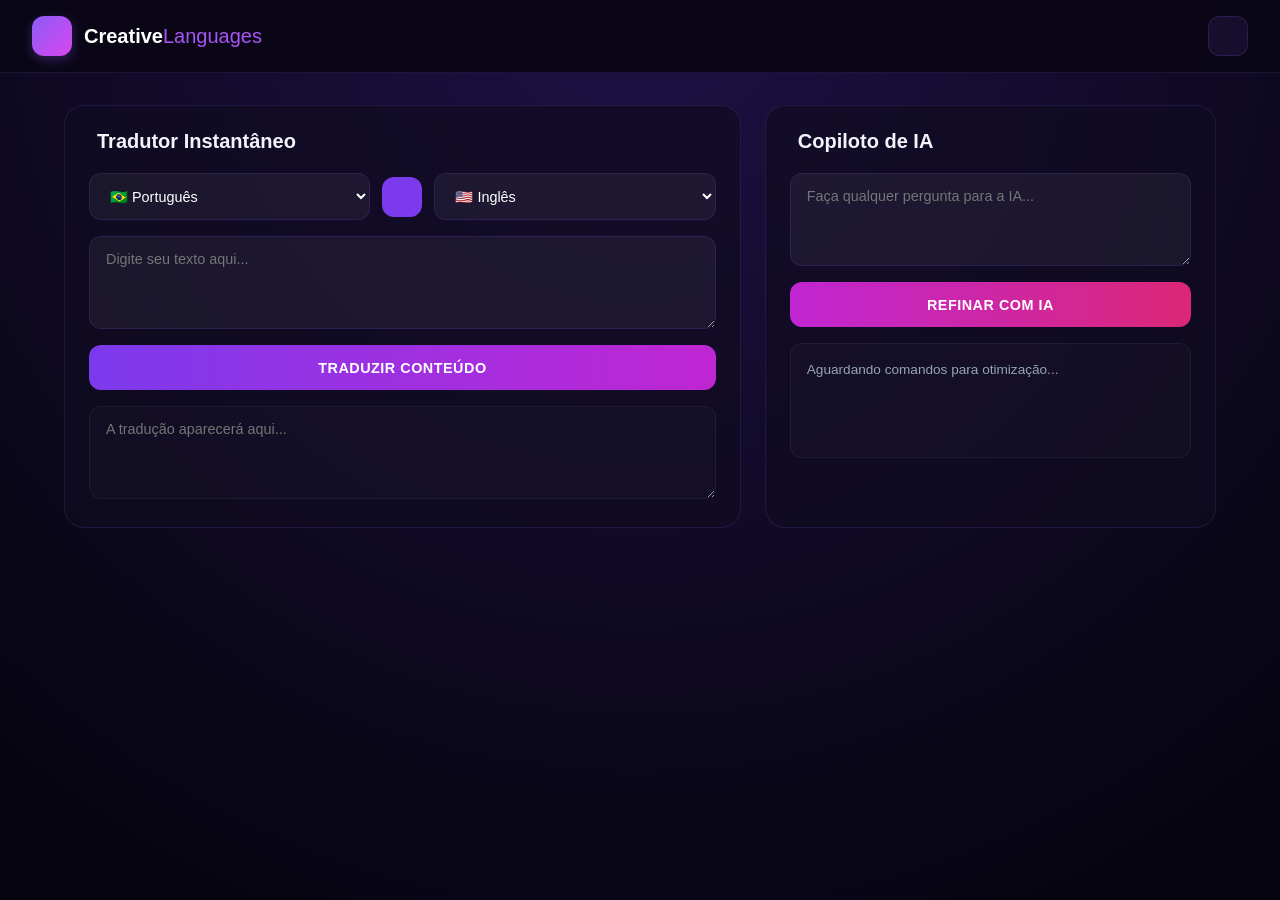
==== index.html @ ce159330 "Site (o outro tava errado(" ====
<!DOCTYPE html>
<html lang="pt-BR">
<head>
  <meta charset="UTF-8">
  <meta name="viewport" content="width=device-width, initial-scale=1.0">
  <title>Creative Languages</title>
  
  <!-- Ícones FontAwesome -->
  <link rel="stylesheet" href="https://cloudflare.com">
  
  <!-- Link para o CSS Externo -->
  <link rel="stylesheet" href="style.css">
</head>
<body>

  <!-- NAVBAR -->
  <nav class="navbar">
    <div onclick="showTab('home')" class="logo-container">
      <div class="logo-icon">
        <i class="fas fa-language text-white"></i>
      </div>
      <span class="logo-text">Creative<span>Languages</span></span>
    </div>
    
    <button onclick="toggleMenu()" class="menu-toggle">
      <i class="fas fa-bars"></i>
    </button>

    <!-- Menu Lateral -->
    <div id="sideMenu" class="side-menu">
      <button onclick="toggleMenu()" class="close-menu"><i class="fas fa-times"></i></button>
      <button onclick="showTab('home')" class="menu-btn"><i class="fas fa-home"></i> Início</button>
      <button onclick="showTab('perfil')" class="menu-btn"><i class="fas fa-user"></i> Perfil</button>
      <button onclick="showTab('comunidade')" class="menu-btn"><i class="fas fa-users"></i> Comunidade</button>
      <button onclick="showTab('voz')" class="menu-btn"><i class="fas fa-microphone"></i> Detectar Voz</button>
      <button onclick="showTab('atividades')" class="menu-btn"><i class="fas fa-tasks"></i> Atividades</button>
    </div>
  </nav>

  <div id="menuOverlay" onclick="toggleMenu()" class="overlay"></div>

  <main class="container">
    
    <!-- ABA TRADUTOR & IA -->
    <div id="tab-home" class="tab-content active-grid grid-layout">
      
      <!-- QUADRO TRADUTOR -->
      <div class="glass-card">
        <h2 class="card-title"><i class="fas fa-globe purple-icon"></i> Tradutor Instantâneo</h2>
        
        <div class="lang-selector-group">
          <select id="fromLang">
            <option value="pt" selected>🇧🇷 Português</option>
            <option value="en">🇺🇸 Inglês</option>
            <option value="es">🇪🇸 Espanhol</option>
            <option value="fr">🇫🇷 Francês</option>
            <option value="de">🇩🇪 Alemão</option>
            <option value="it">🇮🇹 Italiano</option>
          </select>
          
          <button onclick="swapLanguages()" class="swap-btn">
            <i class="fas fa-exchange-alt"></i>
          </button>
          
          <select id="toLang">
            <option value="pt">🇧🇷 Português</option>
            <option value="en" selected>🇺🇸 Inglês</option>
            <option value="es">🇪🇸 Espanhol</option>
            <option value="fr">🇫🇷 Francês</option>
            <option value="de">🇩🇪 Alemão</option>
            <option value="it">🇮🇹 Italiano</option>
          </select>
        </div>

        <textarea id="inputText" rows="4" placeholder="Digite seu texto aqui..."></textarea>
        
        <button onclick="traduzir()" class="btn-primary btn-purple">TRADUZIR CONTEÚDO</button>

        <textarea id="outputText" rows="4" readonly class="output-box" placeholder="A tradução aparecerá aqui..."></textarea>
      </div>

      <!-- QUADRO IA -->
      <div class="glass-card">
        <h2 class="card-title"><i class="fas fa-robot fuchsia-icon"></i> Copiloto de IA</h2>
        <textarea id="iaInput" rows="4" placeholder="Faça qualquer pergunta para a IA..."></textarea>
        <button onclick="chamarIA()" class="btn-primary btn-fuchsia">REFINAR COM IA</button>
        <div id="iaResponse" class="ia-response-box">Aguardando comandos para otimização...</div>
      </div>

    </div>

    <!-- SEÇÃO DE ESPERA GERAL -->
    <div id="tab-dev" class="tab-content dev-screen glass-card">
      <div class="dev-icon-box">
        <i class="fas fa-screwdriver-wrenches"></i>
      </div>
      <h2>Ops! Ainda está sendo feito!</h2>
      <p>Melhor esperar um pouquinho!</p>
      <button onclick="showTab('home')" class="btn-back">Voltar para o Início</button>
    </div>

  </main>

  <!-- Link para o JS Externo -->
  <script src="script.js"></script>
</body>
</html>
---- style.css ----
* {
  margin: 0;
  padding: 0;
  box-sizing: border-box;
  font-family: 'Segoe UI', Tahoma, Geneva, Verdana, sans-serif;
}

body {
  background: radial-gradient(circle at 50% 0%, #1e1145 0%, #0b071a 70%, #05030d 100%) !important;
  color: #f1f5f9;
  min-height: 100vh;
  padding-bottom: 3rem;
  overflow-x: hidden;
}

.navbar {
  background: rgba(9, 6, 21, 0.9);
  border-bottom: 1px solid rgba(139, 92, 246, 0.15);
  padding: 1rem 2rem;
  display: flex;
  justify-content: space-between;
  align-items: center;
  position: sticky;
  top: 0;
  z-index: 100;
}

.logo-container {
  display: flex;
  align-items: center;
  gap: 0.75rem;
  cursor: pointer;
}

.logo-icon {
  width: 2.5rem;
  height: 2.5rem;
  background: linear-gradient(135deg, #8b5cf6, #d946ef);
  border-radius: 0.75rem;
  display: flex;
  align-items: center;
  justify-content: center;
  box-shadow: 0 4px 12px rgba(139, 92, 246, 0.3);
}

.logo-text {
  font-size: 1.25rem;
  font-weight: 800;
  color: #ffffff;
}

.logo-text span {
  color: #a855f7;
  font-weight: 400;
}

.menu-toggle {
  width: 2.5rem;
  height: 2.5rem;
  background: rgba(139, 92, 246, 0.1);
  border: 1px solid rgba(139, 92, 246, 0.2);
  border-radius: 0.75rem;
  color: #a855f7;
  cursor: pointer;
  display: flex;
  align-items: center;
  justify-content: center;
  z-index: 101;
}

.menu-toggle:hover {
  background: rgba(139, 92, 246, 0.2);
}

.side-menu {
  position: fixed;
  top: 0;
  right: 0;
  height: 100%;
  width: 260px;
  background: #090615;
  border-left: 1px solid rgba(139, 92, 246, 0.15);
  box-shadow: -10px 0 30px rgba(0,0,0,0.5);
  transform: translateX(100%);
  transition: transform 0.3s ease-in-out;
  z-index: 200;
  padding: 1.5rem;
  display: flex;
  flex-direction: column;
  gap: 0.5rem;
  display: none;
}

.side-menu.active {
  transform: translateX(0) !important;
  display: flex !important;
}

.close-menu {
  align-self: flex-end;
  background: transparent;
  border: none;
  color: #94a3b8;
  font-size: 1.25rem;
  cursor: pointer;
  margin-bottom: 1.5rem;
  width: 2rem;
  height: 2rem;
}

.menu-btn {
  display: flex;
  align-items: center;
  gap: 1rem;
  width: 100%;
  padding: 0.75rem 1rem;
  background: transparent;
  border: none;
  border-radius: 0.75rem;
  color: #cbd5e1;
  font-weight: 600;
  font-size: 0.9rem;
  text-align: left;
  cursor: pointer;
}

.menu-btn:hover {
  background: rgba(139, 92, 246, 0.15);
  color: #a855f7;
}

.menu-btn i {
  color: #a855f7;
  width: 20px;
}

.overlay {
  position: fixed;
  inset: 0;
  background: rgba(0,0,0,0.6);
  display: none;
  z-index: 150;
}

.overlay.active {
  display: block !important;
}

.container {
  max-width: 1200px;
  margin: 2rem auto 0 auto;
  padding: 0 1.5rem;
}

.grid-layout {
  display: grid;
  grid-template-columns: 1fr;
  gap: 1.5rem;
}

@media (min-width: 992px) {
  .grid-layout {
    grid-template-columns: 3fr 2fr;
  }
}

.glass-card {
  background: rgba(17, 12, 34, 0.7);
  border: 1px solid rgba(139, 92, 246, 0.15);
  border-radius: 1.25rem;
  padding: 1.5rem;
}

.card-title {
  font-size: 1.25rem;
  font-weight: 700;
  margin-bottom: 1.25rem;
  display: flex;
  align-items: center;
  gap: 0.5rem;
}

.card-title .purple-icon { color: #a855f7; }
.card-title .fuchsia-icon { color: #d946ef; }

.lang-selector-group {
  display: flex;
  flex-direction: column;
  gap: 0.75rem;
  align-items: center;
  margin-bottom: 1rem;
}

@media (min-width: 576px) {
  .lang-selector-group {
    flex-direction: row;
  }
}

select, textarea {
  width: 100%;
  background: rgba(255, 255, 255, 0.05);
  border: 1px solid rgba(139, 92, 246, 0.15);
  border-radius: 0.75rem;
  padding: 0.85rem 1rem;
  color: #ffffff !important;
  font-size: 0.9rem;
  outline: none;
}

select:focus, textarea:focus {
  border-color: rgba(168, 85, 247, 0.5);
  background: rgba(255, 255, 255, 0.08);
}

select option {
  background-color: #090615 !important;
  color: #ffffff !important;
}

.swap-btn {
  width: 2.5rem;
  height: 2.5rem;
  border-radius: 0.75rem;
  background: #7c3aed;
  border: none;
  color: white;
  cursor: pointer;
  display: flex;
  align-items: center;
  justify-content: center;
  flex-shrink: 0;
}

.btn-primary {
  width: 100%;
  padding: 0.9rem;
  border: none;
  border-radius: 0.75rem;
  font-weight: 700;
  font-size: 0.9rem;
  letter-spacing: 0.5px;
  cursor: pointer;
  margin-top: 0.75rem;
  color: white;
}

.btn-purple { background: linear-gradient(90deg, #7c3aed, #c026d3); }
.btn-fuchsia { background: linear-gradient(90deg, #c026d3, #db2777); }

.output-box {
  background: rgba(255, 255, 255, 0.02);
  border-color: rgba(255, 255, 255, 0.05);
  color: #94a3b8;
  margin-top: 1rem;
}

.ia-response-box {
  margin-top: 1rem;
  padding: 1rem;
  background: rgba(255, 255, 255, 0.02);
  border: 1px solid rgba(255, 255, 255, 0.05);
  border-radius: 0.75rem;
  min-height: 115px;
  font-size: 0.85rem;
  color: #94a3b8;
  line-height: 1.5;
}

.dev-screen {
  max-width: 450px;
  margin: 4rem auto 0 auto;
  text-align: center;
  display: none;
  align-items: center;
  justify-content: center;
}

.dev-icon-box {
  width: 4rem;
  height: 4rem;
  background: rgba(139, 92, 246, 0.1);
  border: 1px solid rgba(139, 92, 246, 0.2);
  border-radius: 50%;
  display: flex;
  align-items: center;
  justify-content: center;
  margin: 0 auto 1rem auto;
}

.dev-icon-box i {
  font-size: 1.5rem;
  color: #a855f7;
}

.dev-screen h2 {
  font-size: 1.5rem;
  font-weight: 800;
  margin-bottom: 0.5rem;
  background: linear-gradient(90deg, #a855f7, #d946ef);
  -webkit-background-clip: text;
  -webkit-text-fill-color: transparent;
}

.dev-screen p {
  color: #94a3b8;
  font-size: 0.95rem;
  margin-bottom: 1.5rem;
}

.btn-back {
  background: rgba(255, 255, 255, 0.05);
  border: 1px solid rgba(139, 92, 246, 0.2);
  color: white;
  padding: 0.6rem 1.5rem;
  border-radius: 0.75rem;
  font-weight: 600;
  font-size: 0.85rem;
  cursor: pointer;
}

.tab-content { display: none; }
.tab-content.active-grid { display: grid; }
.tab-content.active-flex { display: flex !important; flex-direction: column; }
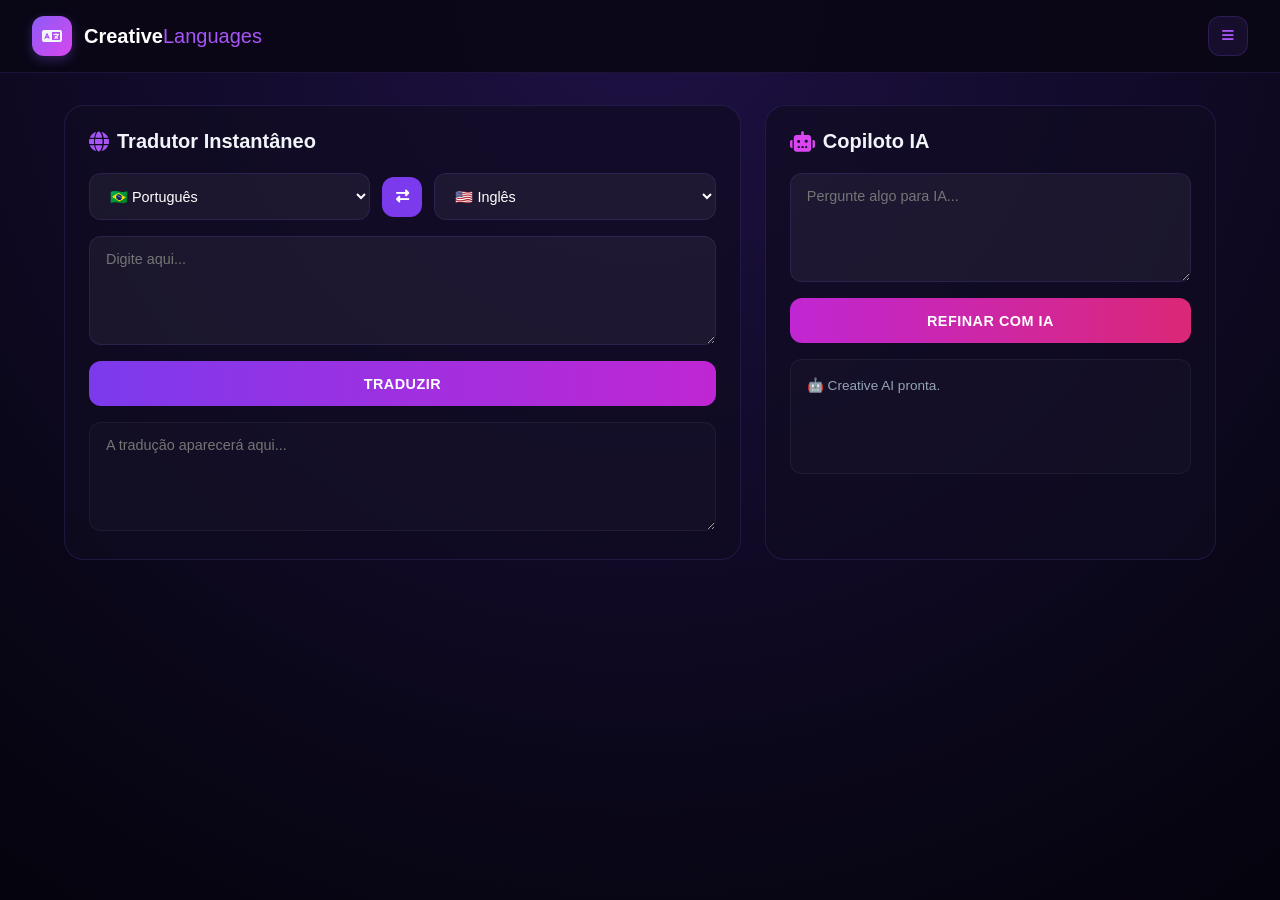
==== commit 1413533c: "Update index.html" ====
--- a/index.html
+++ b/index.html
@@ -1,107 +1,363 @@
 <!DOCTYPE html>
 <html lang="pt-BR">
+
 <head>
+
   <meta charset="UTF-8">
-  <meta name="viewport" content="width=device-width, initial-scale=1.0">
+
+  <meta name="viewport"
+  content="width=device-width, initial-scale=1.0">
+
   <title>Creative Languages</title>
-  
-  <!-- Ícones FontAwesome -->
-  <link rel="stylesheet" href="https://cloudflare.com">
-  
-  <!-- Link para o CSS Externo -->
+
+  <!-- FONT AWESOME -->
+
+  <link rel="stylesheet"
+  href="https://cdnjs.cloudflare.com/ajax/libs/font-awesome/6.5.1/css/all.min.css">
+
+  <!-- CSS -->
+
   <link rel="stylesheet" href="style.css">
+
 </head>
+
 <body>
 
   <!-- NAVBAR -->
+
   <nav class="navbar">
-    <div onclick="showTab('home')" class="logo-container">
+
+    <div onclick="showTab('home')"
+    class="logo-container">
+
       <div class="logo-icon">
-        <i class="fas fa-language text-white"></i>
-      </div>
-      <span class="logo-text">Creative<span>Languages</span></span>
-    </div>
-    
-    <button onclick="toggleMenu()" class="menu-toggle">
+
+        <i class="fas fa-language"></i>
+
+      </div>
+
+      <span class="logo-text">
+
+        Creative<span>Languages</span>
+
+      </span>
+
+    </div>
+
+    <button onclick="toggleMenu()"
+    class="menu-toggle">
+
       <i class="fas fa-bars"></i>
+
     </button>
 
-    <!-- Menu Lateral -->
-    <div id="sideMenu" class="side-menu">
-      <button onclick="toggleMenu()" class="close-menu"><i class="fas fa-times"></i></button>
-      <button onclick="showTab('home')" class="menu-btn"><i class="fas fa-home"></i> Início</button>
-      <button onclick="showTab('perfil')" class="menu-btn"><i class="fas fa-user"></i> Perfil</button>
-      <button onclick="showTab('comunidade')" class="menu-btn"><i class="fas fa-users"></i> Comunidade</button>
-      <button onclick="showTab('voz')" class="menu-btn"><i class="fas fa-microphone"></i> Detectar Voz</button>
-      <button onclick="showTab('atividades')" class="menu-btn"><i class="fas fa-tasks"></i> Atividades</button>
-    </div>
+    <!-- MENU -->
+
+    <div id="sideMenu"
+    class="side-menu">
+
+      <button onclick="toggleMenu()"
+      class="close-menu">
+
+        <i class="fas fa-times"></i>
+
+      </button>
+
+      <button onclick="showTab('home')"
+      class="menu-btn">
+
+        <i class="fas fa-home"></i>
+        Início
+
+      </button>
+
+      <button onclick="showTab('perfil')"
+      class="menu-btn">
+
+        <i class="fas fa-user"></i>
+        Perfil
+
+      </button>
+
+      <button onclick="showTab('voz'); iniciarDetectarVoz();"
+      class="menu-btn">
+
+        <i class="fas fa-microphone"></i>
+        Detectar Voz
+
+      </button>
+
+      <button onclick="showTab('comunidade')"
+      class="menu-btn">
+
+        <i class="fas fa-users"></i>
+        Comunidade
+
+      </button>
+
+      <button onclick="showTab('atividades')"
+      class="menu-btn">
+
+        <i class="fas fa-tasks"></i>
+        Atividades
+
+      </button>
+
+    </div>
+
   </nav>
 
-  <div id="menuOverlay" onclick="toggleMenu()" class="overlay"></div>
+  <!-- OVERLAY -->
+
+  <div id="menuOverlay"
+  onclick="toggleMenu()"
+  class="overlay"></div>
+
+  <!-- CONTAINER -->
 
   <main class="container">
-    
-    <!-- ABA TRADUTOR & IA -->
-    <div id="tab-home" class="tab-content active-grid grid-layout">
-      
-      <!-- QUADRO TRADUTOR -->
+
+    <!-- HOME -->
+
+    <div id="tab-home"
+    class="tab-content active-grid grid-layout">
+
+      <!-- TRADUTOR -->
+
       <div class="glass-card">
-        <h2 class="card-title"><i class="fas fa-globe purple-icon"></i> Tradutor Instantâneo</h2>
-        
+
+        <h2 class="card-title">
+
+          <i class="fas fa-globe purple-icon"></i>
+
+          Tradutor Instantâneo
+
+        </h2>
+
         <div class="lang-selector-group">
+
           <select id="fromLang">
-            <option value="pt" selected>🇧🇷 Português</option>
-            <option value="en">🇺🇸 Inglês</option>
-            <option value="es">🇪🇸 Espanhol</option>
-            <option value="fr">🇫🇷 Francês</option>
-            <option value="de">🇩🇪 Alemão</option>
-            <option value="it">🇮🇹 Italiano</option>
+
+            <option value="pt">
+              🇧🇷 Português
+            </option>
+
+            <option value="en">
+              🇺🇸 Inglês
+            </option>
+
+            <option value="es">
+              🇪🇸 Espanhol
+            </option>
+
+            <option value="fr">
+              🇫🇷 Francês
+            </option>
+
           </select>
-          
-          <button onclick="swapLanguages()" class="swap-btn">
+
+          <button onclick="swapLanguages()"
+          class="swap-btn">
+
             <i class="fas fa-exchange-alt"></i>
+
           </button>
-          
+
           <select id="toLang">
-            <option value="pt">🇧🇷 Português</option>
-            <option value="en" selected>🇺🇸 Inglês</option>
-            <option value="es">🇪🇸 Espanhol</option>
-            <option value="fr">🇫🇷 Francês</option>
-            <option value="de">🇩🇪 Alemão</option>
-            <option value="it">🇮🇹 Italiano</option>
+
+            <option value="en">
+              🇺🇸 Inglês
+            </option>
+
+            <option value="pt">
+              🇧🇷 Português
+            </option>
+
+            <option value="es">
+              🇪🇸 Espanhol
+            </option>
+
+            <option value="fr">
+              🇫🇷 Francês
+            </option>
+
           </select>
-        </div>
-
-        <textarea id="inputText" rows="4" placeholder="Digite seu texto aqui..."></textarea>
-        
-        <button onclick="traduzir()" class="btn-primary btn-purple">TRADUZIR CONTEÚDO</button>
-
-        <textarea id="outputText" rows="4" readonly class="output-box" placeholder="A tradução aparecerá aqui..."></textarea>
-      </div>
-
-      <!-- QUADRO IA -->
+
+        </div>
+
+        <textarea id="inputText"
+        rows="5"
+        placeholder="Digite aqui..."></textarea>
+
+        <button onclick="traduzir()"
+        class="btn-primary btn-purple">
+
+          TRADUZIR
+
+        </button>
+
+        <textarea id="outputText"
+        rows="5"
+        readonly
+        class="output-box"
+        placeholder="A tradução aparecerá aqui..."></textarea>
+
+      </div>
+
+      <!-- IA -->
+
       <div class="glass-card">
-        <h2 class="card-title"><i class="fas fa-robot fuchsia-icon"></i> Copiloto de IA</h2>
-        <textarea id="iaInput" rows="4" placeholder="Faça qualquer pergunta para a IA..."></textarea>
-        <button onclick="chamarIA()" class="btn-primary btn-fuchsia">REFINAR COM IA</button>
-        <div id="iaResponse" class="ia-response-box">Aguardando comandos para otimização...</div>
-      </div>
-
-    </div>
-
-    <!-- SEÇÃO DE ESPERA GERAL -->
-    <div id="tab-dev" class="tab-content dev-screen glass-card">
+
+        <h2 class="card-title">
+
+          <i class="fas fa-robot fuchsia-icon"></i>
+
+          Copiloto IA
+
+        </h2>
+
+        <textarea id="iaInput"
+        rows="5"
+        placeholder="Pergunte algo para IA..."></textarea>
+
+        <button onclick="chamarIA()"
+        class="btn-primary btn-fuchsia">
+
+          REFINAR COM IA
+
+        </button>
+
+        <!-- IA RESPONSE -->
+
+        <div id="iaResponse"
+        class="ia-response-box">
+
+🤖 Creative AI pronta.
+
+        </div>
+
+      </div>
+
+    </div>
+
+    <!-- PERFIL -->
+
+    <div id="tab-perfil"
+    class="tab-content">
+
+      <div class="glass-card profile-card">
+
+        <div class="profile-header">
+
+          <div class="profile-avatar">
+
+            <i class="fas fa-user"></i>
+
+          </div>
+
+          <div>
+
+            <h2>Vini</h2>
+
+            <p>@creativeuser</p>
+
+          </div>
+
+        </div>
+
+        <div class="profile-stats">
+
+          <div class="stat-box">
+
+            <h3>245</h3>
+
+            <span>Traduções</span>
+
+          </div>
+
+          <div class="stat-box">
+
+            <h3>12</h3>
+
+            <span>Dias Seguidos</span>
+
+          </div>
+
+          <div class="stat-box">
+
+            <h3>EN</h3>
+
+            <span>Idioma Principal</span>
+
+          </div>
+
+        </div>
+
+        <div class="profile-section">
+
+          <h3>Idiomas em progresso</h3>
+
+          <div class="progress-item">
+
+            <span>🇺🇸 Inglês</span>
+
+            <div class="progress-bar">
+
+              <div class="progress-fill"
+              style="width:72%"></div>
+
+            </div>
+
+          </div>
+
+          <div class="progress-item">
+
+            <span>🇪🇸 Espanhol</span>
+
+            <div class="progress-bar">
+
+              <div class="progress-fill"
+              style="width:35%"></div>
+
+            </div>
+
+          </div>
+
+        </div>
+
+      </div>
+
+    </div>
+
+    <!-- DEV -->
+
+    <div id="tab-dev"
+    class="tab-content dev-screen glass-card">
+
       <div class="dev-icon-box">
-        <i class="fas fa-screwdriver-wrenches"></i>
-      </div>
-      <h2>Ops! Ainda está sendo feito!</h2>
-      <p>Melhor esperar um pouquinho!</p>
-      <button onclick="showTab('home')" class="btn-back">Voltar para o Início</button>
+
+        <i class="fas fa-screwdriver-wrench"></i>
+
+      </div>
+
+      <h2>Ainda em desenvolvimento</h2>
+
+      <p>Essa área ainda está sendo criada.</p>
+
+      <button onclick="showTab('home')"
+      class="btn-back">
+
+        Voltar
+
+      </button>
+
     </div>
 
   </main>
 
-  <!-- Link para o JS Externo -->
+  <!-- JS -->
+
   <script src="script.js"></script>
+
 </body>
 </html>
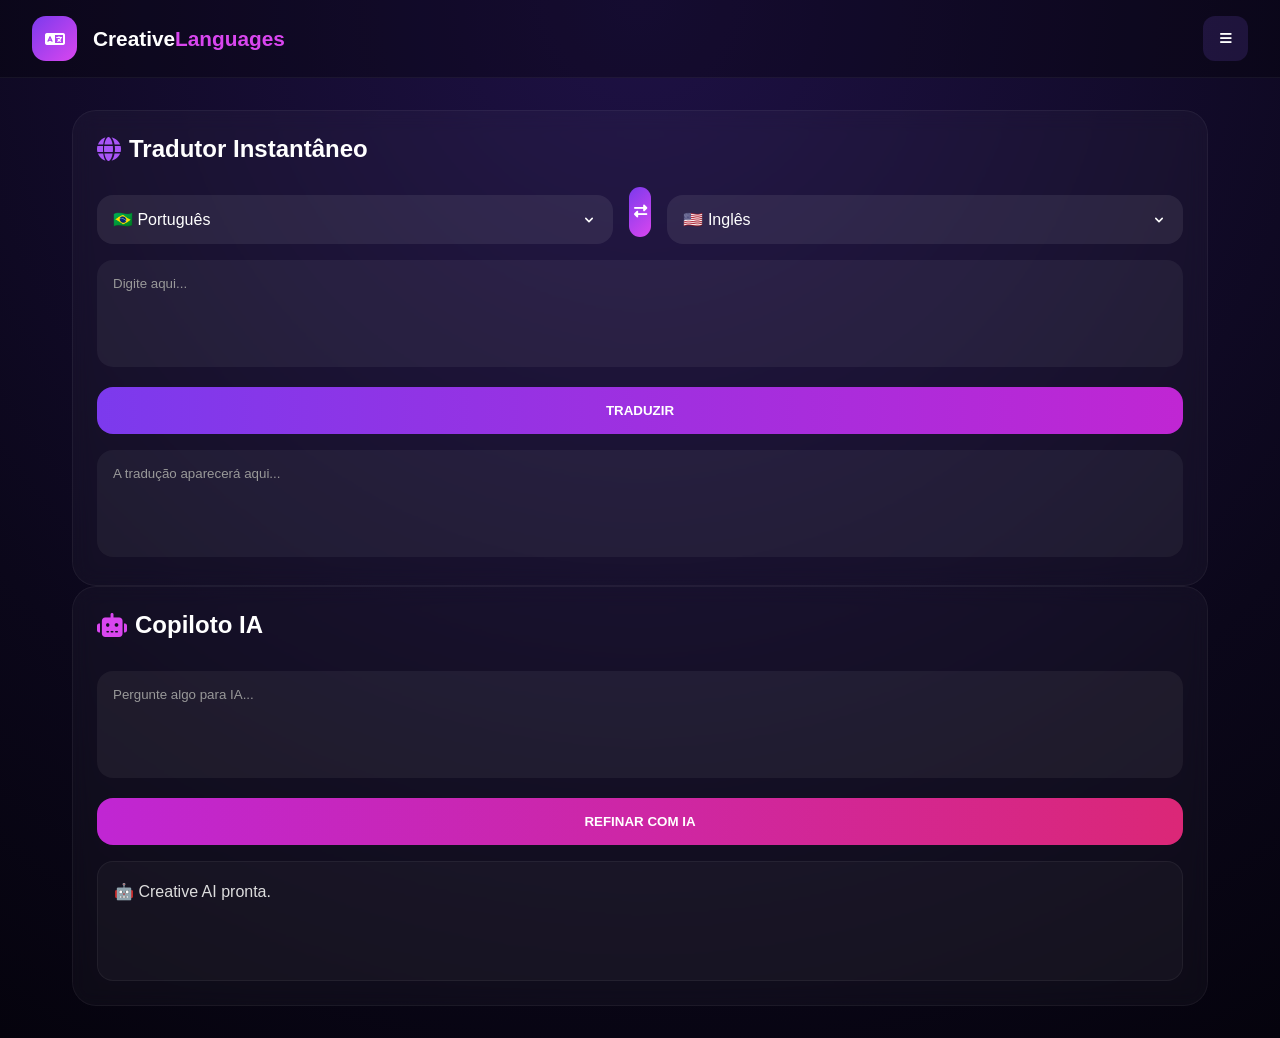
==== commit 986ee4b0: "Update index.html" ====
--- a/index.html
+++ b/index.html
@@ -1,363 +1,132 @@
 <!DOCTYPE html>
 <html lang="pt-BR">
-
 <head>
-
   <meta charset="UTF-8">
-
-  <meta name="viewport"
-  content="width=device-width, initial-scale=1.0">
-
+  <meta name="viewport" content="width=device-width, initial-scale=1.0">
   <title>Creative Languages</title>
-
-  <!-- FONT AWESOME -->
-
-  <link rel="stylesheet"
-  href="https://cdnjs.cloudflare.com/ajax/libs/font-awesome/6.5.1/css/all.min.css">
-
-  <!-- CSS -->
-
+  <link rel="stylesheet" href="https://cdnjs.cloudflare.com/ajax/libs/font-awesome/6.5.1/css/all.min.css">
   <link rel="stylesheet" href="style.css">
-
 </head>
-
 <body>
 
   <!-- NAVBAR -->
+  <nav class="navbar">
+    <div onclick="showTab('home')" class="logo-container">
+      <div class="logo-icon"><i class="fas fa-language"></i></div>
+      <span class="logo-text">Creative<span>Languages</span></span>
+    </div>
+    <button onclick="toggleMenu()" class="menu-toggle"><i class="fas fa-bars"></i></button>
 
-  <nav class="navbar">
-
-    <div onclick="showTab('home')"
-    class="logo-container">
-
-      <div class="logo-icon">
-
-        <i class="fas fa-language"></i>
-
-      </div>
-
-      <span class="logo-text">
-
-        Creative<span>Languages</span>
-
-      </span>
-
+    <div id="sideMenu" class="side-menu">
+      <button onclick="toggleMenu()" class="close-menu"><i class="fas fa-times"></i></button>
+      <button onclick="showTab('home')" class="menu-btn"><i class="fas fa-home"></i> Início</button>
+      <button onclick="showTab('perfil')" class="menu-btn"><i class="fas fa-user"></i> Perfil</button>
+      <button onclick="showTab('comunidade')" class="menu-btn"><i class="fas fa-users"></i> Comunidade</button>
+      <button onclick="showTab('atividades')" class="menu-btn"><i class="fas fa-tasks"></i> Atividades</button>
+      <button onclick="showTab('voz'); iniciarDetectarVoz();" class="menu-btn"><i class="fas fa-microphone"></i> Detectar Voz</button>
     </div>
-
-    <button onclick="toggleMenu()"
-    class="menu-toggle">
-
-      <i class="fas fa-bars"></i>
-
-    </button>
-
-    <!-- MENU -->
-
-    <div id="sideMenu"
-    class="side-menu">
-
-      <button onclick="toggleMenu()"
-      class="close-menu">
-
-        <i class="fas fa-times"></i>
-
-      </button>
-
-      <button onclick="showTab('home')"
-      class="menu-btn">
-
-        <i class="fas fa-home"></i>
-        Início
-
-      </button>
-
-      <button onclick="showTab('perfil')"
-      class="menu-btn">
-
-        <i class="fas fa-user"></i>
-        Perfil
-
-      </button>
-
-      <button onclick="showTab('voz'); iniciarDetectarVoz();"
-      class="menu-btn">
-
-        <i class="fas fa-microphone"></i>
-        Detectar Voz
-
-      </button>
-
-      <button onclick="showTab('comunidade')"
-      class="menu-btn">
-
-        <i class="fas fa-users"></i>
-        Comunidade
-
-      </button>
-
-      <button onclick="showTab('atividades')"
-      class="menu-btn">
-
-        <i class="fas fa-tasks"></i>
-        Atividades
-
-      </button>
-
-    </div>
-
   </nav>
 
-  <!-- OVERLAY -->
-
-  <div id="menuOverlay"
-  onclick="toggleMenu()"
-  class="overlay"></div>
-
-  <!-- CONTAINER -->
+  <div id="menuOverlay" onclick="toggleMenu()" class="overlay"></div>
 
   <main class="container">
 
     <!-- HOME -->
-
-    <div id="tab-home"
-    class="tab-content active-grid grid-layout">
-
+    <div id="tab-home" class="tab-content active-grid grid-layout">
       <!-- TRADUTOR -->
-
       <div class="glass-card">
-
-        <h2 class="card-title">
-
-          <i class="fas fa-globe purple-icon"></i>
-
-          Tradutor Instantâneo
-
-        </h2>
-
+        <h2 class="card-title"><i class="fas fa-globe purple-icon"></i> Tradutor Instantâneo</h2>
         <div class="lang-selector-group">
-
           <select id="fromLang">
-
-            <option value="pt">
-              🇧🇷 Português
-            </option>
-
-            <option value="en">
-              🇺🇸 Inglês
-            </option>
-
-            <option value="es">
-              🇪🇸 Espanhol
-            </option>
-
-            <option value="fr">
-              🇫🇷 Francês
-            </option>
-
+            <option value="pt">🇧🇷 Português</option>
+            <option value="en">🇺🇸 Inglês</option>
+            <option value="es">🇪🇸 Espanhol</option>
+            <option value="fr">🇫🇷 Francês</option>
           </select>
-
-          <button onclick="swapLanguages()"
-          class="swap-btn">
-
-            <i class="fas fa-exchange-alt"></i>
-
-          </button>
-
+          <button onclick="swapLanguages()" class="swap-btn"><i class="fas fa-exchange-alt"></i></button>
           <select id="toLang">
-
-            <option value="en">
-              🇺🇸 Inglês
-            </option>
-
-            <option value="pt">
-              🇧🇷 Português
-            </option>
-
-            <option value="es">
-              🇪🇸 Espanhol
-            </option>
-
-            <option value="fr">
-              🇫🇷 Francês
-            </option>
-
+            <option value="en">🇺🇸 Inglês</option>
+            <option value="pt">🇧🇷 Português</option>
+            <option value="es">🇪🇸 Espanhol</option>
+            <option value="fr">🇫🇷 Francês</option>
           </select>
-
         </div>
-
-        <textarea id="inputText"
-        rows="5"
-        placeholder="Digite aqui..."></textarea>
-
-        <button onclick="traduzir()"
-        class="btn-primary btn-purple">
-
-          TRADUZIR
-
-        </button>
-
-        <textarea id="outputText"
-        rows="5"
-        readonly
-        class="output-box"
-        placeholder="A tradução aparecerá aqui..."></textarea>
-
+        <textarea id="inputText" rows="5" placeholder="Digite aqui..."></textarea>
+        <button onclick="traduzir()" class="btn-primary btn-purple">TRADUZIR</button>
+        <textarea id="outputText" rows="5" readonly class="output-box" placeholder="A tradução aparecerá aqui..."></textarea>
       </div>
 
       <!-- IA -->
+      <div class="glass-card">
+        <h2 class="card-title"><i class="fas fa-robot fuchsia-icon"></i> Copiloto IA</h2>
+        <textarea id="iaInput" rows="5" placeholder="Pergunte algo para IA..."></textarea>
+        <button onclick="chamarIA()" class="btn-primary btn-fuchsia">REFINAR COM IA</button>
+        <div id="iaResponse" class="ia-response-box">🤖 Creative AI pronta.</div>
+      </div>
+    </div>
 
+    <!-- COMUNIDADE -->
+    <div id="tab-comunidade" class="tab-content">
       <div class="glass-card">
+        <h2><i class="fas fa-users"></i> Comunidade</h2>
+        <div class="post-form">
+          <textarea id="postText" placeholder="O que você quer compartilhar hoje?"></textarea>
+          <input type="file" id="postImageInput" accept="image/*" style="margin:10px 0;">
+          <button onclick="criarPost()" class="btn-primary btn-purple">Publicar</button>
+        </div>
+      </div>
+      <div id="feed" class="feed"></div>
+    </div>
 
-        <h2 class="card-title">
-
-          <i class="fas fa-robot fuchsia-icon"></i>
-
-          Copiloto IA
-
-        </h2>
-
-        <textarea id="iaInput"
-        rows="5"
-        placeholder="Pergunte algo para IA..."></textarea>
-
-        <button onclick="chamarIA()"
-        class="btn-primary btn-fuchsia">
-
-          REFINAR COM IA
-
-        </button>
-
-        <!-- IA RESPONSE -->
-
-        <div id="iaResponse"
-        class="ia-response-box">
-
-🤖 Creative AI pronta.
-
-        </div>
-
+    <!-- ATIVIDADES -->
+    <div id="tab-atividades" class="tab-content">
+      <div class="glass-card">
+        <h2><i class="fas fa-tasks"></i> Atividades</h2>
+        <div id="atividades-grid" class="language-grid"></div>
       </div>
 
+      <!-- Quiz Container -->
+      <div id="quiz-container" class="glass-card" style="display:none;">
+        <h3 id="quiz-title"></h3>
+        <p id="quiz-question" style="font-size:1.2rem; margin:20px 0;"></p>
+        <div id="quiz-options"></div>
+        <button id="next-btn" onclick="nextQuestion()" style="display:none; margin-top:15px;">Próxima Pergunta</button>
+      </div>
     </div>
 
     <!-- PERFIL -->
-
-    <div id="tab-perfil"
-    class="tab-content">
-
+    <div id="tab-perfil" class="tab-content">
       <div class="glass-card profile-card">
-
         <div class="profile-header">
-
-          <div class="profile-avatar">
-
-            <i class="fas fa-user"></i>
-
+          <div class="profile-avatar"><i class="fas fa-user"></i></div>
+          <div>
+            <h2>Vini</h2>
+            <p>@creativeuser</p>
           </div>
-
-          <div>
-
-            <h2>Vini</h2>
-
-            <p>@creativeuser</p>
-
-          </div>
-
         </div>
-
         <div class="profile-stats">
-
-          <div class="stat-box">
-
-            <h3>245</h3>
-
-            <span>Traduções</span>
-
-          </div>
-
-          <div class="stat-box">
-
-            <h3>12</h3>
-
-            <span>Dias Seguidos</span>
-
-          </div>
-
-          <div class="stat-box">
-
-            <h3>EN</h3>
-
-            <span>Idioma Principal</span>
-
-          </div>
-
+          <div class="stat-box"><h3>245</h3><span>Traduções</span></div>
+          <div class="stat-box"><h3>12</h3><span>Dias Seguidos</span></div>
+          <div class="stat-box"><h3>EN</h3><span>Idioma Principal</span></div>
         </div>
-
         <div class="profile-section">
-
           <h3>Idiomas em progresso</h3>
-
-          <div class="progress-item">
-
-            <span>🇺🇸 Inglês</span>
-
-            <div class="progress-bar">
-
-              <div class="progress-fill"
-              style="width:72%"></div>
-
-            </div>
-
-          </div>
-
-          <div class="progress-item">
-
-            <span>🇪🇸 Espanhol</span>
-
-            <div class="progress-bar">
-
-              <div class="progress-fill"
-              style="width:35%"></div>
-
-            </div>
-
-          </div>
-
+          <div class="progress-item"><span>🇺🇸 Inglês</span><div class="progress-bar"><div class="progress-fill" style="width:72%"></div></div></div>
+          <div class="progress-item"><span>🇪🇸 Espanhol</span><div class="progress-bar"><div class="progress-fill" style="width:35%"></div></div></div>
         </div>
-
       </div>
-
     </div>
 
     <!-- DEV -->
-
-    <div id="tab-dev"
-    class="tab-content dev-screen glass-card">
-
-      <div class="dev-icon-box">
-
-        <i class="fas fa-screwdriver-wrench"></i>
-
-      </div>
-
+    <div id="tab-dev" class="tab-content dev-screen glass-card">
+      <div class="dev-icon-box"><i class="fas fa-screwdriver-wrench"></i></div>
       <h2>Ainda em desenvolvimento</h2>
-
       <p>Essa área ainda está sendo criada.</p>
-
-      <button onclick="showTab('home')"
-      class="btn-back">
-
-        Voltar
-
-      </button>
-
+      <button onclick="showTab('home')" class="btn-back">Voltar</button>
     </div>
 
   </main>
 
-  <!-- JS -->
-
   <script src="script.js"></script>
-
 </body>
 </html>
--- a/style.css
+++ b/style.css
@@ -1,324 +1,406 @@
-* {
-  margin: 0;
-  padding: 0;
-  box-sizing: border-box;
-  font-family: 'Segoe UI', Tahoma, Geneva, Verdana, sans-serif;
-}
-
-body {
-  background: radial-gradient(circle at 50% 0%, #1e1145 0%, #0b071a 70%, #05030d 100%) !important;
-  color: #f1f5f9;
-  min-height: 100vh;
-  padding-bottom: 3rem;
-  overflow-x: hidden;
-}
-
-.navbar {
-  background: rgba(9, 6, 21, 0.9);
-  border-bottom: 1px solid rgba(139, 92, 246, 0.15);
-  padding: 1rem 2rem;
-  display: flex;
-  justify-content: space-between;
-  align-items: center;
-  position: sticky;
-  top: 0;
-  z-index: 100;
-}
-
-.logo-container {
-  display: flex;
-  align-items: center;
-  gap: 0.75rem;
-  cursor: pointer;
-}
-
-.logo-icon {
-  width: 2.5rem;
-  height: 2.5rem;
-  background: linear-gradient(135deg, #8b5cf6, #d946ef);
-  border-radius: 0.75rem;
-  display: flex;
-  align-items: center;
-  justify-content: center;
-  box-shadow: 0 4px 12px rgba(139, 92, 246, 0.3);
-}
-
-.logo-text {
-  font-size: 1.25rem;
-  font-weight: 800;
-  color: #ffffff;
-}
-
-.logo-text span {
-  color: #a855f7;
-  font-weight: 400;
-}
-
-.menu-toggle {
-  width: 2.5rem;
-  height: 2.5rem;
-  background: rgba(139, 92, 246, 0.1);
-  border: 1px solid rgba(139, 92, 246, 0.2);
-  border-radius: 0.75rem;
-  color: #a855f7;
-  cursor: pointer;
-  display: flex;
-  align-items: center;
-  justify-content: center;
-  z-index: 101;
-}
-
-.menu-toggle:hover {
-  background: rgba(139, 92, 246, 0.2);
-}
-
-.side-menu {
-  position: fixed;
-  top: 0;
-  right: 0;
-  height: 100%;
-  width: 260px;
-  background: #090615;
-  border-left: 1px solid rgba(139, 92, 246, 0.15);
-  box-shadow: -10px 0 30px rgba(0,0,0,0.5);
-  transform: translateX(100%);
-  transition: transform 0.3s ease-in-out;
-  z-index: 200;
-  padding: 1.5rem;
+*{
+  margin:0;
+  padding:0;
+  box-sizing:border-box;
+  font-family:Arial;
+}
+
+body{
+  background: radial-gradient(circle at top, #1e1145 0%, #0b071a 70%, #05030d 100%);
+  min-height:100vh;
+  color:white;
+}
+
+.navbar{
+  display:flex;
+  justify-content:space-between;
+  align-items:center;
+  padding:1rem 2rem;
+  background: rgba(0,0,0,0.3);
+  border-bottom: 1px solid rgba(255,255,255,0.05);
+}
+
+.logo-container{
+  display:flex;
+  align-items:center;
+  gap:1rem;
+  cursor:pointer;
+}
+
+.logo-icon{
+  width:45px;
+  height:45px;
+  border-radius:14px;
+  background: linear-gradient(135deg, #7c3aed, #d946ef);
+  display:flex;
+  align-items:center;
+  justify-content:center;
+}
+
+.logo-text{
+  font-size:1.3rem;
+  font-weight:bold;
+}
+
+.logo-text span{
+  color:#d946ef;
+}
+
+.menu-toggle{
+  width:45px;
+  height:45px;
+  border:none;
+  border-radius:12px;
+  background: rgba(139,92,246,0.15);
+  color:white;
+  cursor:pointer;
+}
+
+.side-menu{
+  position:fixed;
+  top:0;
+  right:-300px;
+  width:260px;
+  height:100%;
+  background:#090615;
+  padding:2rem;
+  transition:0.3s;
+  z-index:999;
+  display:flex;
+  flex-direction:column;
+  gap:1rem;
+}
+
+.side-menu.active{
+  right:0;
+}
+
+.close-menu{
+  align-self:flex-end;
+  background:none;
+  border:none;
+  color:white;
+  font-size:1.2rem;
+  cursor:pointer;
+}
+
+.menu-btn{
+  padding:1rem;
+  border:none;
+  border-radius:12px;
+  background: rgba(255,255,255,0.03);
+  color:white;
+  cursor:pointer;
+  text-align:left;
+}
+
+.menu-btn:hover{
+  background: rgba(139,92,246,0.2);
+}
+
+.overlay{
+  position:fixed;
+  inset:0;
+  background: rgba(0,0,0,0.6);
+  display:none;
+  z-index:500;
+}
+
+.overlay.active{
+  display:block;
+}
+
+.container{
+  max-width:1200px;
+  margin:auto;
+  padding:2rem;
+}
+
+.grid-layout{
+  display:grid;
+  grid-template-columns:1fr;
+  gap:1.5rem;
+}
+
+@media(min-width:900px){
+  .grid-layout{
+    grid-template-columns:2fr 1fr;
+  }
+}
+
+.glass-card{
+  background: rgba(255,255,255,0.03);
+  border: 1px solid rgba(255,255,255,0.05);
+  border-radius:24px;
+  padding:1.5rem;
+  backdrop-filter:blur(10px);
+}
+
+.card-title{
+  margin-bottom:1rem;
+  display:flex;
+  align-items:center;
+  gap:0.5rem;
+}
+
+.purple-icon{ color:#a855f7; }
+.fuchsia-icon{ color:#d946ef; }
+
+/* ==================== SELECT ESCURO ==================== */
+select{
+  width:100%;
+  padding:1rem;
+  margin-top:1rem;
+  border:none;
+  border-radius:16px;
+  background: rgba(255,255,255,0.08);
+  color:white;
+  font-size:1rem;
+  cursor:pointer;
+  appearance: none;
+  background-image: url('data:image/svg+xml;utf8,<svg xmlns=%27http://www.w3.org/2000/svg%27 fill=%27white%27 viewBox=%270 0 20 20%27><path d=%27M5.293 7.293a1 1 0 011.414 0L10 10.586l3.293-3.293a1 1 0 111.414 1.414l-4 4a1 1 0 01-1.414 0l-4-4a1 1 0 010-1.414z%27/></svg>');
+  background-position: right 1rem center;
+  background-repeat: no-repeat;
+  background-size: 1em;
+}
+
+select option {
+  background: #1a1238;
+  color: white;
+  padding: 12px;
+}
+
+/* ==================== TEXTAREA E OUTROS ==================== */
+textarea{
+  width:100%;
+  padding:1rem;
+  margin-top:1rem;
+  border:none;
+  border-radius:16px;
+  background: rgba(255,255,255,0.05);
+  color:white;
+  resize:none;
+}
+
+textarea::placeholder{
+  color:#999;
+}
+
+.lang-selector-group{
+  display:flex;
+  gap:1rem;
+  align-items:center;
+}
+
+.swap-btn{
+  width:50px;
+  height:50px;
+  border:none;
+  border-radius:16px;
+  background: linear-gradient(135deg, #7c3aed, #d946ef);
+  color:white;
+  cursor:pointer;
+}
+
+.btn-primary{
+  width:100%;
+  padding:1rem;
+  margin-top:1rem;
+  border:none;
+  border-radius:16px;
+  color:white;
+  font-weight:bold;
+  cursor:pointer;
+  transition: all 0.2s;
+}
+
+.btn-purple{
+  background: linear-gradient(90deg, #7c3aed, #c026d3);
+}
+
+.btn-fuchsia{
+  background: linear-gradient(90deg, #c026d3, #db2777);
+}
+
+.output-box{
+  margin-top:1rem;
+}
+
+.ia-response-box{
+  margin-top:1rem;
+  min-height:120px;
+  padding:1rem;
+  border-radius:16px;
+  background: rgba(255,255,255,0.03);
+  color:#ddd;
+  line-height:1.7;
+  overflow-y:auto;
+  max-height:300px;
+  white-space:pre-wrap;
+  border: 1px solid rgba(255,255,255,0.05);
+}
+
+/* COMUNIDADE */
+.post-form textarea, .post-form input[type="file"] {
+  width:100%;
+  padding:1rem;
+  margin-bottom:0.8rem;
+  border-radius:16px;
+  background: rgba(255,255,255,0.05);
+  border:none;
+  color:white;
+}
+
+.feed {
   display: flex;
   flex-direction: column;
-  gap: 0.5rem;
-  display: none;
-}
-
-.side-menu.active {
-  transform: translateX(0) !important;
-  display: flex !important;
-}
-
-.close-menu {
-  align-self: flex-end;
-  background: transparent;
+  gap: 1rem;
+}
+
+.post {
+  margin-bottom: 1rem;
+}
+
+/* ATIVIDADES */
+.language-grid {
+  display: grid;
+  grid-template-columns: repeat(auto-fit, minmax(280px, 1fr));
+  gap: 1.5rem;
+}
+
+.activity-card {
+  text-align: center;
+  transition: transform 0.2s;
+}
+
+.activity-card:hover {
+  transform: translateY(-5px);
+}
+
+/* QUIZ - TEMA ESCURO */
+#quiz-container {
+  background: rgba(255,255,255,0.03);
+  border: 1px solid rgba(255,255,255,0.08);
+}
+
+#quiz-question {
+  color: #ddd;
+  font-size: 1.25rem;
+  line-height: 1.4;
+  margin: 20px 0;
+}
+
+#quiz-options button {
+  background: rgba(255,255,255,0.08);
+  color: white;
+  border: 1px solid rgba(255,255,255,0.1);
+  padding: 16px 20px;
+  font-size: 1.1rem;
+  border-radius: 16px;
+  transition: all 0.2s;
+  margin: 10px 0;
+  width: 100%;
+  text-align: left;
+}
+
+#quiz-options button:hover {
+  background: rgba(255,255,255,0.15);
+  transform: translateX(8px);
+}
+
+#quiz-options button:disabled {
+  cursor: not-allowed;
+}
+
+#quiz-options button[style*="22c55e"] {
+  background: #22c55e !important;
+  color: black;
+  font-weight: bold;
+}
+
+#quiz-options button[style*="ef4444"] {
+  background: #ef4444 !important;
+  color: white;
+}
+
+#next-btn {
+  background: linear-gradient(90deg, #7c3aed, #d946ef);
+  color: white;
+  padding: 14px 24px;
+  border-radius: 16px;
   border: none;
-  color: #94a3b8;
-  font-size: 1.25rem;
+  font-weight: bold;
   cursor: pointer;
-  margin-bottom: 1.5rem;
-  width: 2rem;
-  height: 2rem;
-}
-
-.menu-btn {
-  display: flex;
-  align-items: center;
-  gap: 1rem;
   width: 100%;
-  padding: 0.75rem 1rem;
-  background: transparent;
-  border: none;
-  border-radius: 0.75rem;
-  color: #cbd5e1;
-  font-weight: 600;
-  font-size: 0.9rem;
-  text-align: left;
-  cursor: pointer;
-}
-
-.menu-btn:hover {
-  background: rgba(139, 92, 246, 0.15);
-  color: #a855f7;
-}
-
-.menu-btn i {
-  color: #a855f7;
-  width: 20px;
-}
-
-.overlay {
-  position: fixed;
-  inset: 0;
-  background: rgba(0,0,0,0.6);
-  display: none;
-  z-index: 150;
-}
-
-.overlay.active {
+  margin-top: 15px;
+}
+
+/* DEV E PERFIL */
+.dev-screen{
+  max-width:500px;
+  margin:auto;
+  text-align:center;
+  display:none;
+}
+
+.dev-icon-box{
+  width:80px;
+  height:80px;
+  border-radius:50%;
+  margin:auto;
+  background: rgba(139,92,246,0.1);
+  display:flex;
+  align-items:center;
+  justify-content:center;
+  font-size:2rem;
+  color:#a855f7;
+}
+
+.btn-back{
+  margin-top:1rem;
+  padding:1rem 2rem;
+  border:none;
+  border-radius:16px;
+  background: rgba(255,255,255,0.05);
+  color:white;
+  cursor:pointer;
+}
+
+.profile-card{ max-width:900px; margin:auto; }
+.profile-header{ display:flex; align-items:center; gap:1rem; margin-bottom:2rem; }
+.profile-avatar{
+  width:90px; height:90px; border-radius:50%;
+  background: linear-gradient(135deg, #7c3aed, #d946ef);
+  display:flex; align-items:center; justify-content:center; font-size:2rem;
+}
+.profile-stats{
+  display:grid;
+  grid-template-columns: repeat(auto-fit, minmax(150px,1fr));
+  gap:1rem;
+  margin-bottom:2rem;
+}
+.stat-box{
+  background: rgba(255,255,255,0.03);
+  padding:1rem;
+  border-radius:16px;
+  text-align:center;
+}
+.stat-box h3{ color:#d946ef; }
+.profile-section{ margin-top:2rem; }
+.progress-item{ margin-top:1rem; }
+.progress-bar{
+  width:100%; height:12px; border-radius:999px;
+  background: rgba(255,255,255,0.05); overflow:hidden; margin-top:0.5rem;
+}
+.progress-fill{
+  height:100%;
+  background: linear-gradient(90deg, #7c3aed, #d946ef);
+}
+
+.tab-content{
+  display:none;
+}
+
+.active-grid, .active-flex {
   display: block !important;
 }
-
-.container {
-  max-width: 1200px;
-  margin: 2rem auto 0 auto;
-  padding: 0 1.5rem;
-}
-
-.grid-layout {
-  display: grid;
-  grid-template-columns: 1fr;
-  gap: 1.5rem;
-}
-
-@media (min-width: 992px) {
-  .grid-layout {
-    grid-template-columns: 3fr 2fr;
-  }
-}
-
-.glass-card {
-  background: rgba(17, 12, 34, 0.7);
-  border: 1px solid rgba(139, 92, 246, 0.15);
-  border-radius: 1.25rem;
-  padding: 1.5rem;
-}
-
-.card-title {
-  font-size: 1.25rem;
-  font-weight: 700;
-  margin-bottom: 1.25rem;
-  display: flex;
-  align-items: center;
-  gap: 0.5rem;
-}
-
-.card-title .purple-icon { color: #a855f7; }
-.card-title .fuchsia-icon { color: #d946ef; }
-
-.lang-selector-group {
-  display: flex;
-  flex-direction: column;
-  gap: 0.75rem;
-  align-items: center;
-  margin-bottom: 1rem;
-}
-
-@media (min-width: 576px) {
-  .lang-selector-group {
-    flex-direction: row;
-  }
-}
-
-select, textarea {
-  width: 100%;
-  background: rgba(255, 255, 255, 0.05);
-  border: 1px solid rgba(139, 92, 246, 0.15);
-  border-radius: 0.75rem;
-  padding: 0.85rem 1rem;
-  color: #ffffff !important;
-  font-size: 0.9rem;
-  outline: none;
-}
-
-select:focus, textarea:focus {
-  border-color: rgba(168, 85, 247, 0.5);
-  background: rgba(255, 255, 255, 0.08);
-}
-
-select option {
-  background-color: #090615 !important;
-  color: #ffffff !important;
-}
-
-.swap-btn {
-  width: 2.5rem;
-  height: 2.5rem;
-  border-radius: 0.75rem;
-  background: #7c3aed;
-  border: none;
-  color: white;
-  cursor: pointer;
-  display: flex;
-  align-items: center;
-  justify-content: center;
-  flex-shrink: 0;
-}
-
-.btn-primary {
-  width: 100%;
-  padding: 0.9rem;
-  border: none;
-  border-radius: 0.75rem;
-  font-weight: 700;
-  font-size: 0.9rem;
-  letter-spacing: 0.5px;
-  cursor: pointer;
-  margin-top: 0.75rem;
-  color: white;
-}
-
-.btn-purple { background: linear-gradient(90deg, #7c3aed, #c026d3); }
-.btn-fuchsia { background: linear-gradient(90deg, #c026d3, #db2777); }
-
-.output-box {
-  background: rgba(255, 255, 255, 0.02);
-  border-color: rgba(255, 255, 255, 0.05);
-  color: #94a3b8;
-  margin-top: 1rem;
-}
-
-.ia-response-box {
-  margin-top: 1rem;
-  padding: 1rem;
-  background: rgba(255, 255, 255, 0.02);
-  border: 1px solid rgba(255, 255, 255, 0.05);
-  border-radius: 0.75rem;
-  min-height: 115px;
-  font-size: 0.85rem;
-  color: #94a3b8;
-  line-height: 1.5;
-}
-
-.dev-screen {
-  max-width: 450px;
-  margin: 4rem auto 0 auto;
-  text-align: center;
-  display: none;
-  align-items: center;
-  justify-content: center;
-}
-
-.dev-icon-box {
-  width: 4rem;
-  height: 4rem;
-  background: rgba(139, 92, 246, 0.1);
-  border: 1px solid rgba(139, 92, 246, 0.2);
-  border-radius: 50%;
-  display: flex;
-  align-items: center;
-  justify-content: center;
-  margin: 0 auto 1rem auto;
-}
-
-.dev-icon-box i {
-  font-size: 1.5rem;
-  color: #a855f7;
-}
-
-.dev-screen h2 {
-  font-size: 1.5rem;
-  font-weight: 800;
-  margin-bottom: 0.5rem;
-  background: linear-gradient(90deg, #a855f7, #d946ef);
-  -webkit-background-clip: text;
-  -webkit-text-fill-color: transparent;
-}
-
-.dev-screen p {
-  color: #94a3b8;
-  font-size: 0.95rem;
-  margin-bottom: 1.5rem;
-}
-
-.btn-back {
-  background: rgba(255, 255, 255, 0.05);
-  border: 1px solid rgba(139, 92, 246, 0.2);
-  color: white;
-  padding: 0.6rem 1.5rem;
-  border-radius: 0.75rem;
-  font-weight: 600;
-  font-size: 0.85rem;
-  cursor: pointer;
-}
-
-.tab-content { display: none; }
-.tab-content.active-grid { display: grid; }
-.tab-content.active-flex { display: flex !important; flex-direction: column; }
